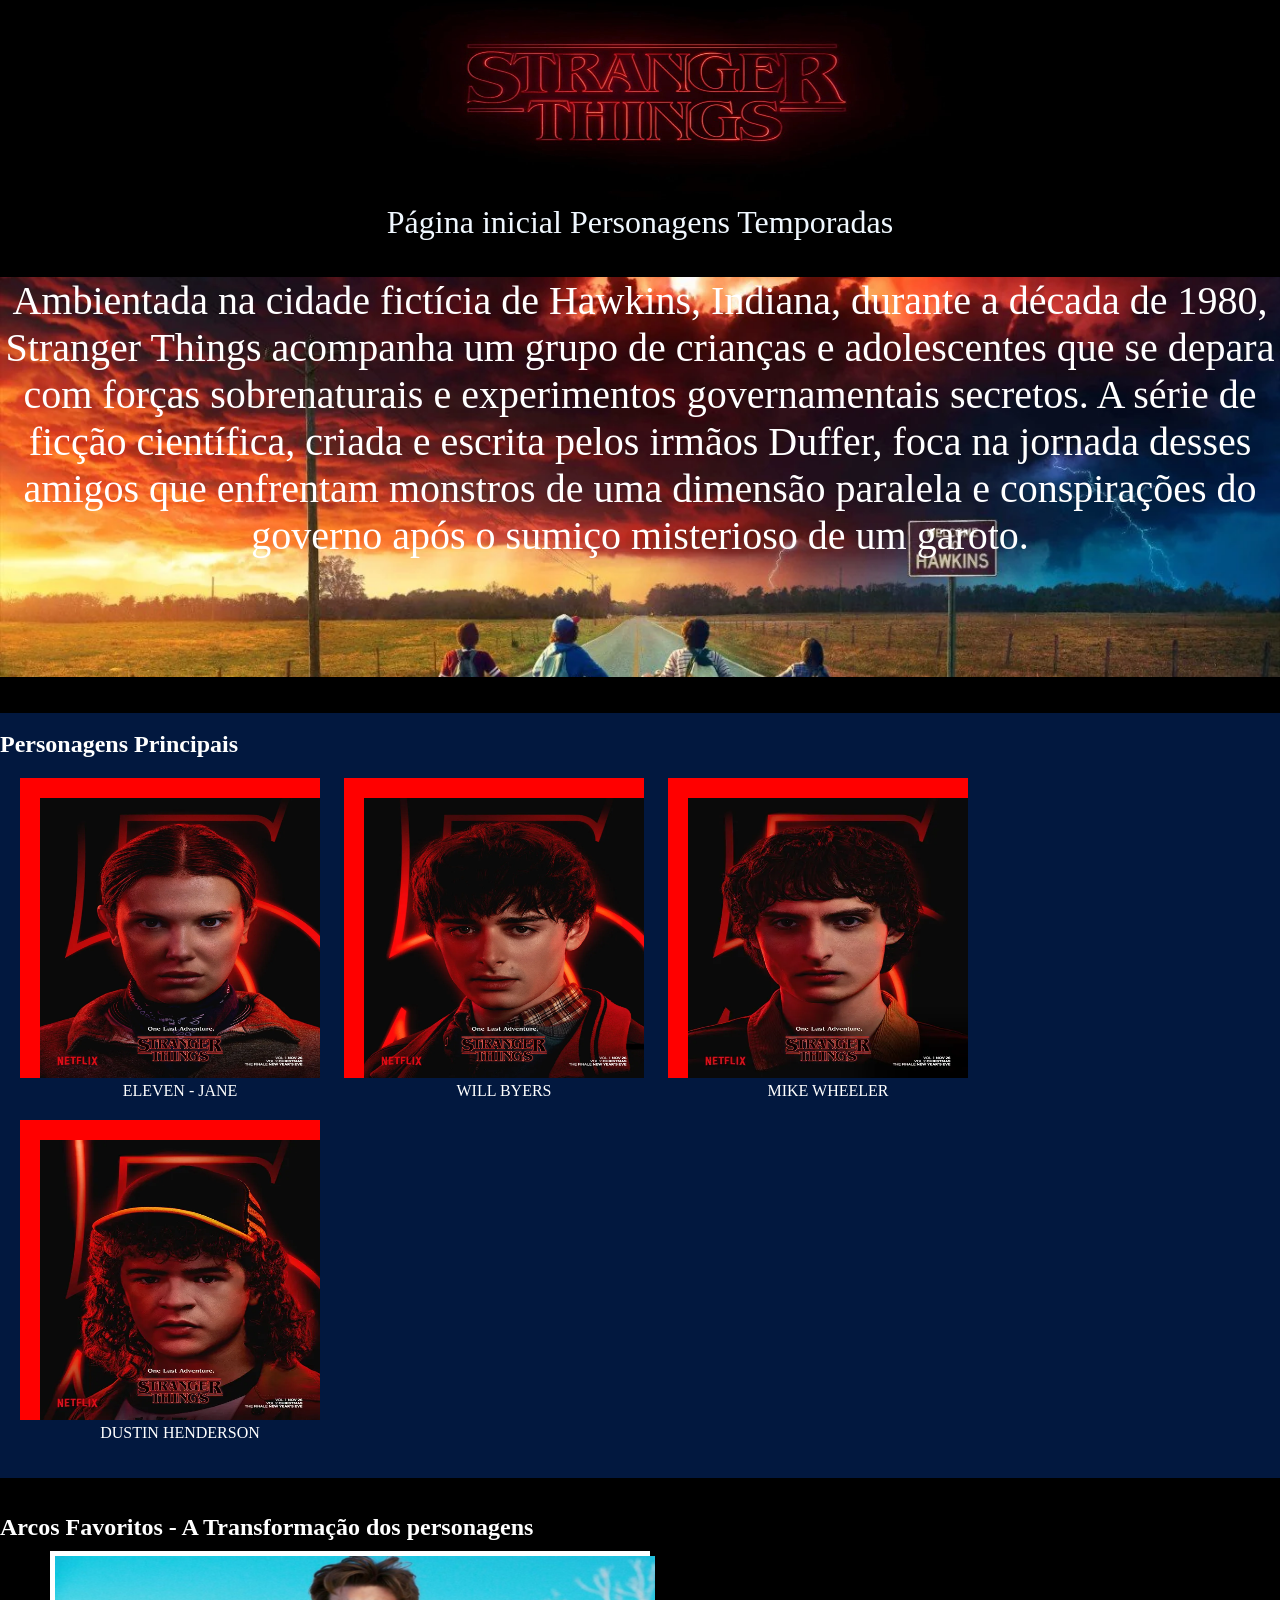
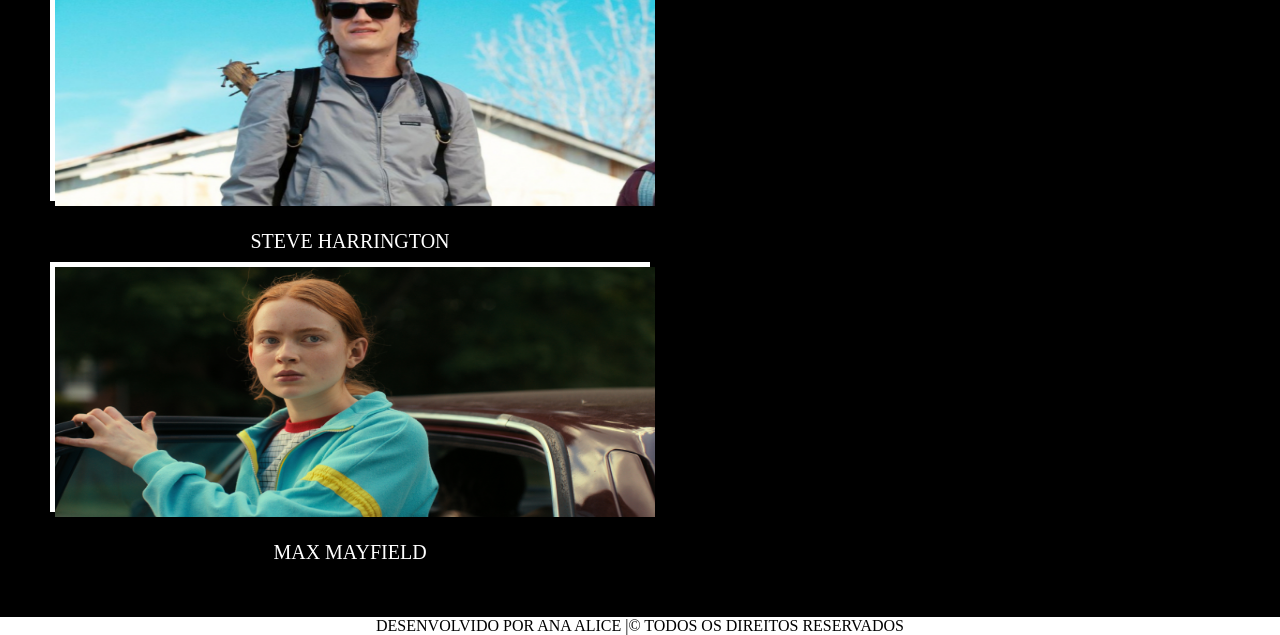
==== index.html @ 4d3c2a84 "site canva 1.0" ====
<!DOCTYPE html>
<html lang="pt-br">

<head>
  <meta charset="UTF-8">
  <meta name="viewport" content="width=device-width, initial-scale=1.0">
  <link rel="stylesheet" href="./style.css">
  <title>Stranger Things</title>
</head>

<body>
  
  <header>

    <img id="logoh" src="img/logo.jpg">
  
   
    <nav>
      <a href="index.html">Página inicial</a>
      <a href="temporadas.html">Personagens</a>
      <a href="episodios.html">Temporadas</a>
    </nav>

  </header>
  <br>
  <br>
  <main>
    <section id="sobre">
      <p>
        Ambientada na cidade fictícia de Hawkins, Indiana, durante a década de 1980, Stranger Things acompanha um
        grupo de crianças e adolescentes que se depara com forças sobrenaturais e experimentos governamentais
        secretos. A série de ficção científica, criada e escrita pelos irmãos Duffer, foca na jornada desses amigos
        que enfrentam monstros de uma dimensão paralela e conspirações do governo após o sumiço misterioso de um
        garoto.
      </p>

    </section>
    <br>
    <br>
    <section id="personagens">
      <br>
      <h2>Personagens Principais</h2>

    <article class="caixapersonagens">

<img class="pimg" src="./img/on.webp" > 
<p class="pnomes">ELEVEN - JANE</p>

      </article>

      <article class="caixapersonagens">
        <img class="pimg" src="./img/will.webp" >
        <p class="pnomes">WILL BYERS</p>
        
      </article>
       
      <article class="caixapersonagens">
        <img class="pimg" src="./img/mike.webp" >
        <p class="pnomes">MIKE WHEELER</p>
      </article>

      <article class="caixapersonagens">
        <img class="pimg" src="./img/dustin.webp" >
        <p class="pnomes">DUSTIN HENDERSON</p>
      </article>
<br>
<br>
<br>
    </section id="arcos">
    <br>
<br>
    <h2> Arcos Favoritos - A Transformação dos personagens</h2>
    <section >
      <article class="arcosf">
        <img class="aimg" src="./img/steve.png" >
        <p class="anomes">STEVE HARRINGTON</p>
      </article>
      <article class="arcosf">
        <img class="aimg" src="./img/max.jpg" >
        <p class="anomes">MAX MAYFIELD</p>
      </article>
    </section>
  </main>

<br>
<br>
<br>

<footer>
  DESENVOLVIDO POR ANA ALICE |© TODOS OS DIREITOS RESERVADOS

</footer>


</body>

</html>
---- style.css ----
/*https://en.namu.wiki/w/%EC%9C%8C%20%EB%B0%94%EC%9D%B4%EC%96%B4%EC%8A%A4*/


* {
    margin: 0%;
    padding: 0%;
    box-sizing: border-box;

}

body {
    background-color: black;
    color: white;
  
    align-items: center;
}

header{
    text-align: center;
    background-color: black;
    
}
#logoh { /* Logo Header */
    width: 632px;
    height: 200px;
   
    
   
}


nav {
    text-align: center;
    font-size: xx-large;
    

}

a{
    text-decoration:none;
    color: aliceblue;
}



#sobre{
    background-image: url(/img/bghorizontal.webp);
    font-size: 40px;
    text-align: center;
    width: 100%;
    height: 400px;
    background-position: center;
    background-size:cover;

}
   



#personagens{
background-color: #02183F; 
font-family: 'Cinzel', 'Times New Roman';
}

.caixapersonagens{
    width: 300px; 
    height: 300px;
    background-color:red ;
    padding-left: 20px;
    padding-top: 20px;
    margin-top: 20px;
    margin-left:20px;
    align-items: center;
    display: inline-block;
}

.pimg{ /*Imagens Personagens*/
    width: 280px; 
    height: 280px;
}

.pnomes{ /*Nomes Personagens*/
    text-align: center;
}

.arcosf{
    background-color: blue;
    width: 600px; 
    height: 250px;
    margin-top: 10px;
    margin-left:50px;
    margin-bottom: 50px;
    display: inline-block;
    border: 5px, solid, white;
    font-size: 100px;
    text-align:center;
}

.aimg{
    width: 600px; 
    height: 250px;
}

.anomes{
    text-align: center;
    font-size: 20px;
}

footer{
    background-color: white;
    color: black;
    text-align: center;
}
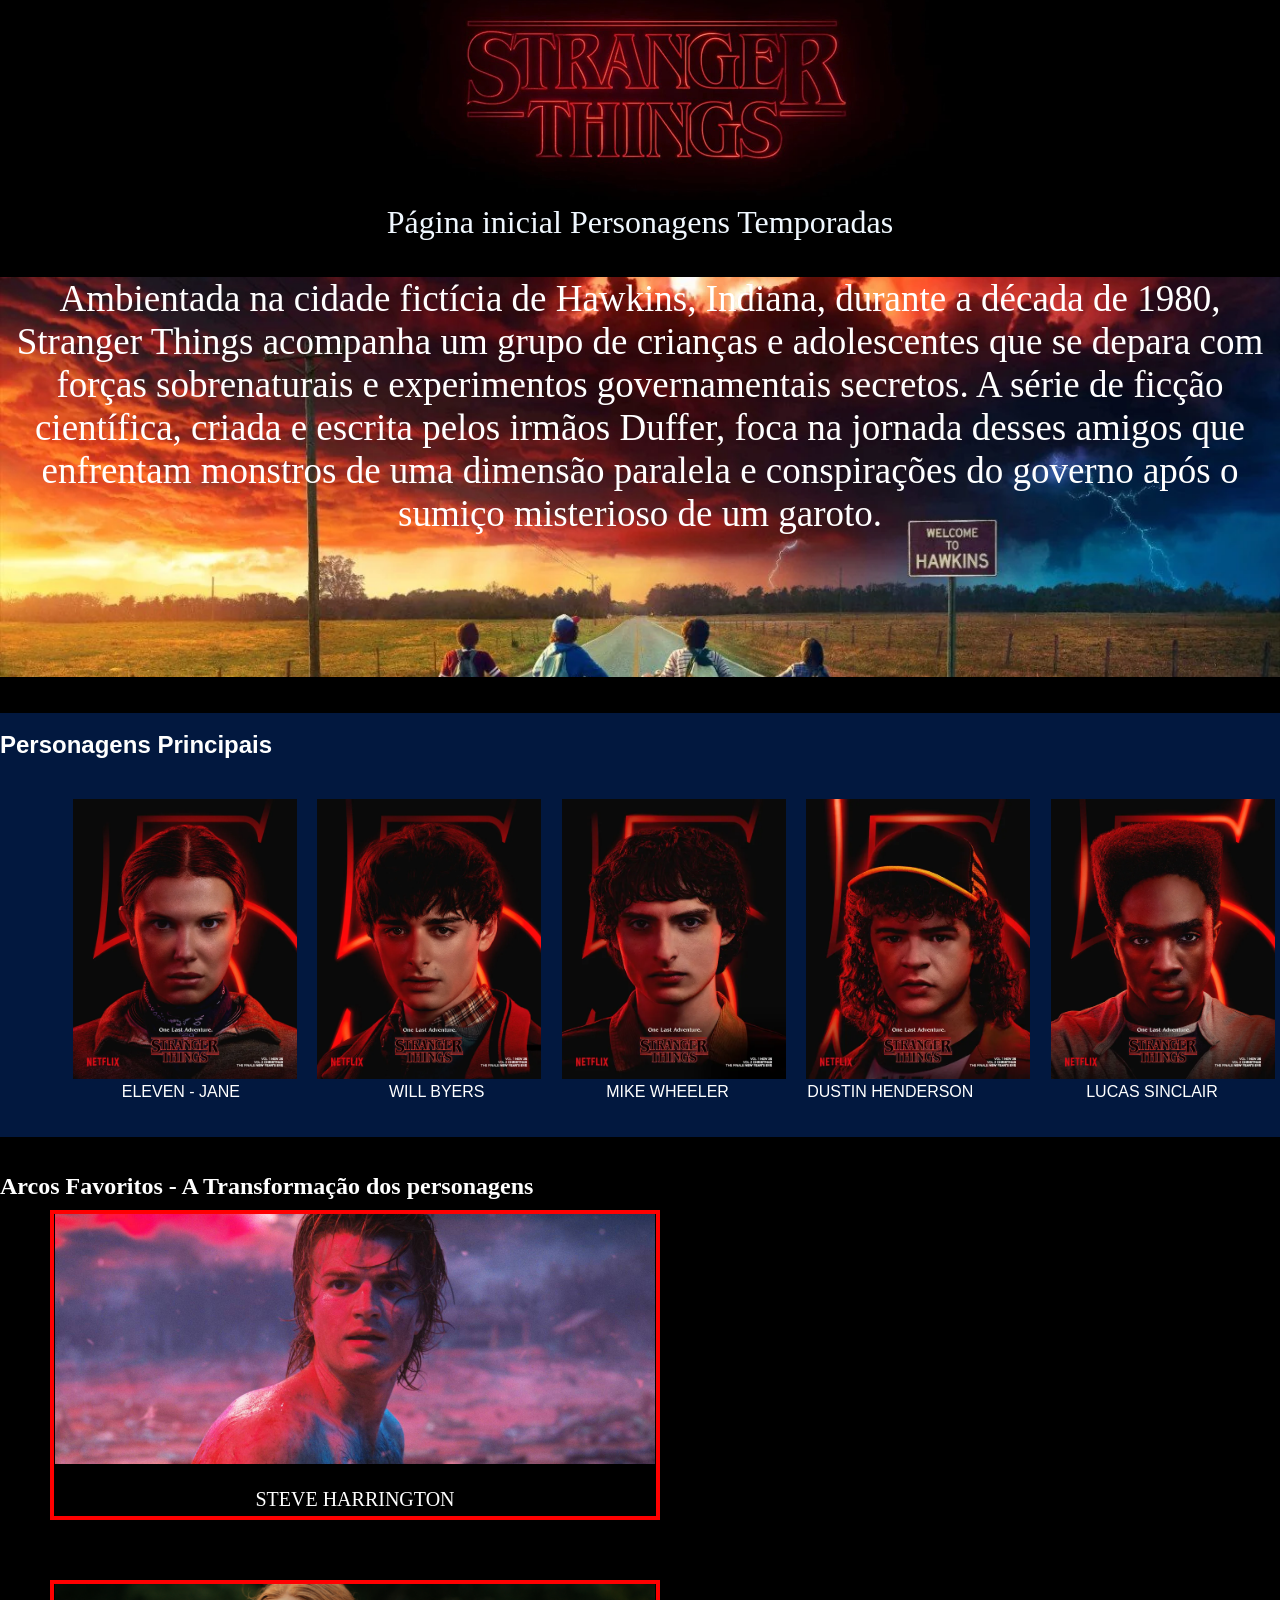
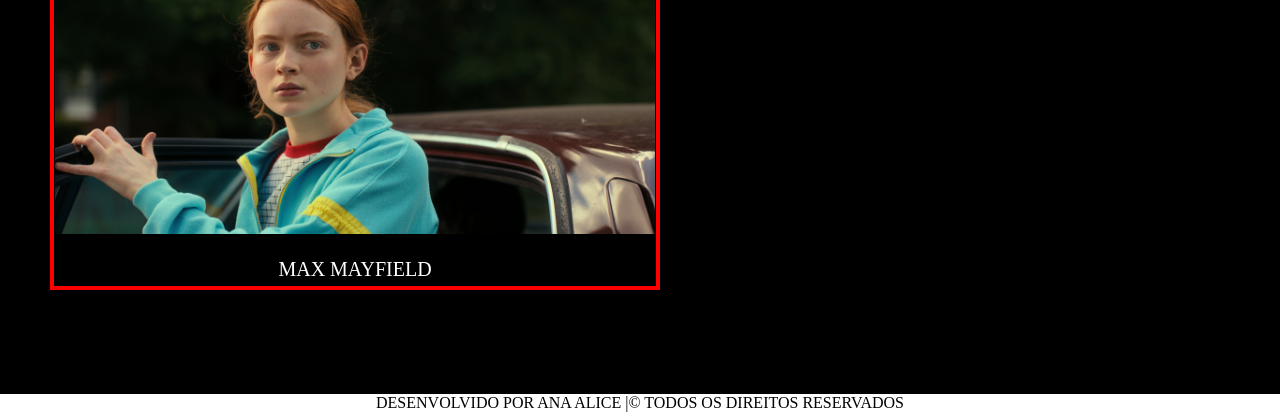
==== commit db343757: "versão 2 - com pagina inicial e personagens" ====
--- a/index.html
+++ b/index.html
@@ -12,13 +12,13 @@
   
   <header>
 
-    <img id="logoh" src="img/logo.jpg">
+    <img id="logoh" src="img/logo.jpg"> 
   
    
     <nav>
       <a href="index.html">Página inicial</a>
-      <a href="temporadas.html">Personagens</a>
-      <a href="episodios.html">Temporadas</a>
+      <a href="personagens.html">Personagens</a>
+      <a href="temporadas.html">Temporadas</a>
     </nav>
 
   </header>
@@ -63,6 +63,10 @@
         <img class="pimg" src="./img/dustin.webp" >
         <p class="pnomes">DUSTIN HENDERSON</p>
       </article>
+      <article class="caixapersonagens">
+        <img class="pimg" src="./img/lucas.webp" >
+        <p class="pnomes">LUCAS SINCLAIR</p>
+      </article>
 <br>
 <br>
 <br>
@@ -72,11 +76,11 @@
     <h2> Arcos Favoritos - A Transformação dos personagens</h2>
     <section >
       <article class="arcosf">
-        <img class="aimg" src="./img/steve.png" >
+        <img class="aimg" src="./img/stevea.jpg" >
         <p class="anomes">STEVE HARRINGTON</p>
       </article>
       <article class="arcosf">
-        <img class="aimg" src="./img/max.jpg" >
+        <img class="aimg" src="./img/amax.jpg" >
         <p class="anomes">MAX MAYFIELD</p>
       </article>
     </section>
--- a/style.css
+++ b/style.css
@@ -1,4 +1,6 @@
+@import url('https://fonts.cdnfonts.com/css/stranger-things');
 /*https://en.namu.wiki/w/%EC%9C%8C%20%EB%B0%94%EC%9D%B4%EC%96%B4%EC%8A%A4*/
+/*https://canva.link/ggz7v3h8c97boo9 - REF GUI*/
 
 
 * {
@@ -23,9 +25,7 @@
 #logoh { /* Logo Header */
     width: 632px;
     height: 200px;
-   
-    
-   
+    object-fit: cover;
 }
 
 
@@ -40,18 +40,22 @@
     text-decoration:none;
     color: aliceblue;
 }
-
+/*-----------------------------------------ESTILO NAV  ---------------------------------------------------------*/ 
 
 
 #sobre{
+
     background-image: url(/img/bghorizontal.webp);
-    font-size: 40px;
+    object-fit: cover;
+    font-size: 37px;
     text-align: center;
     width: 100%;
     height: 400px;
     background-position: center;
     background-size:cover;
-
+ 
+                                                
+  
 }
    
 
@@ -59,46 +63,49 @@
 
 #personagens{
 background-color: #02183F; 
-font-family: 'Cinzel', 'Times New Roman';
+font-family:                                         'Stranger Things', sans-serif;
 }
 
-.caixapersonagens{
-    width: 300px; 
-    height: 300px;
-    background-color:red ;
-    padding-left: 20px;
+.caixapersonagens{ /*Caixa invísivel personagens*/
+    width: 200px; 
+    height: 20px;
+    padding-left: 5px;
     padding-top: 20px;
     margin-top: 20px;
-    margin-left:20px;
-    align-items: center;
+    margin-left:40px;
+    align-items: baseline;
     display: inline-block;
 }
 
 .pimg{ /*Imagens Personagens*/
     width: 280px; 
     height: 280px;
+    object-fit: contain;
+   
+   
 }
 
 .pnomes{ /*Nomes Personagens*/
-    text-align: center;
+    text-align: right;
 }
 
-.arcosf{
-    background-color: blue;
-    width: 600px; 
-    height: 250px;
+.arcosf{ /*Box personagens*/
+    background-color: black;
+    width: 610px; 
+    height: 310px;
     margin-top: 10px;
     margin-left:50px;
     margin-bottom: 50px;
     display: inline-block;
-    border: 5px, solid, white;
+    border: 4px, solid,red;
     font-size: 100px;
     text-align:center;
 }
 
-.aimg{
+.aimg{ /*Imagens Arco*/
     width: 600px; 
     height: 250px;
+    object-fit: cover;
 }
 
 .anomes{
